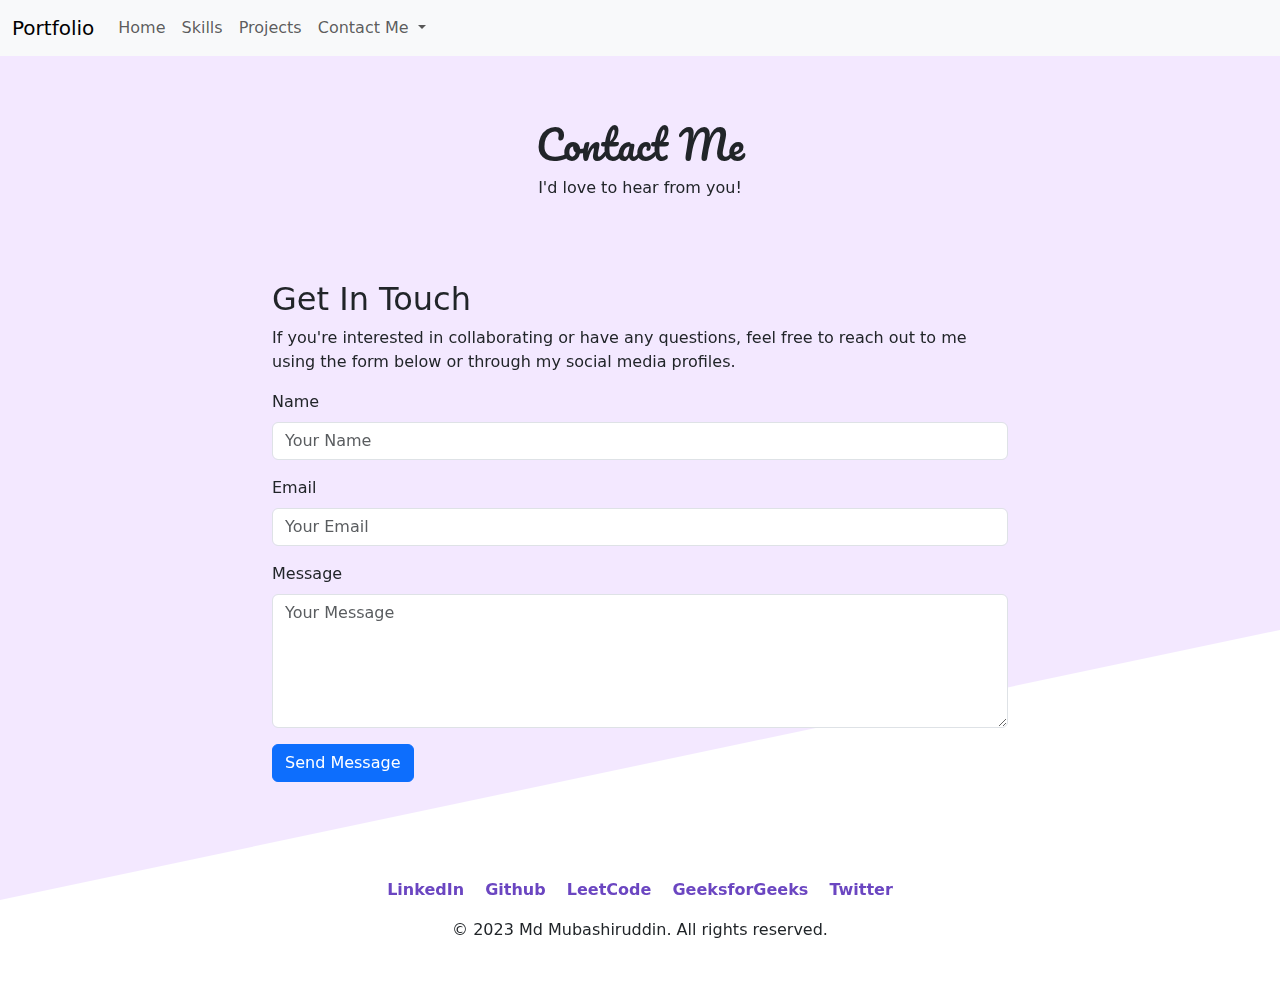
==== CapStone Project-2 Personal Site/contact.html @ beadb473 "Add files via upload" ====
<!DOCTYPE html>
<html lang="en">
<head>
    <meta charset="UTF-8">
    <meta name="viewport" content="width=device-width, initial-scale=1.0">
    <title>Contact Me - Md Mubashiruddin</title>
    <link href="https://fonts.googleapis.com/css2?family=Pacifico&family=Roboto:wght@300;400;700&display=swap" rel="stylesheet">
    <link rel="stylesheet" href="styles.css">
    <link href="https://cdn.jsdelivr.net/npm/bootstrap@5.3.0-alpha3/dist/css/bootstrap.min.css" rel="stylesheet">
    <script src="https://code.jquery.com/jquery-3.6.0.min.js"></script>
    <script src="https://cdn.jsdelivr.net/npm/@popperjs/core@2.11.6/dist/umd/popper.min.js"></script>
    <script src="https://cdn.jsdelivr.net/npm/bootstrap@5.3.0-alpha3/dist/js/bootstrap.min.js"></script>
</head>
<body>
    <div class="background-decoration"></div>

    <nav class="navbar navbar-expand-lg bg-body-tertiary">
      <div class="container-fluid">
        <a class="navbar-brand" href="#">Portfolio</a>
        <button class="navbar-toggler" type="button" data-bs-toggle="collapse" data-bs-target="#navbarNavDropdown" aria-controls="navbarNavDropdown" aria-expanded="false" aria-label="Toggle navigation">
          <span class="navbar-toggler-icon"></span>
        </button>
        <div class="collapse navbar-collapse" id="navbarNavDropdown">
          <ul class="navbar-nav">
            <li class="nav-item">
              <a class="nav-link" href="index.html#home">Home</a>
            </li>
            <li class="nav-item">
              <a class="nav-link" href="index.html#skills">Skills</a>
            </li>
            <li class="nav-item">
              <a class="nav-link" href="index.html#projects">Projects</a>
            </li>
            <li class="nav-item dropdown">
              <a class="nav-link dropdown-toggle" href="#" role="button" data-bs-toggle="dropdown" aria-expanded="false">
                Contact Me
              </a>
              <ul class="dropdown-menu">
                <li><a class="dropdown-item" href="https://www.linkedin.com/in/md-mubashiruddin">LinkedIn</a></li>
                <li><a class="dropdown-item" href="https://github.com/Amaanx6">Github</a></li>
                <li><a class="dropdown-item" href="https://leetcode.com/u/mubashirx/">LeetCode</a></li>
                <li><a class="dropdown-item" href="https://www.geeksforgeeks.org/user/mubashirx/">GeeksforGeeks</a></li>
                <li><a class="dropdown-item" href="https://twitter.com/amaanx_6">Twitter</a></li>
              </ul>
            </li>
          </ul>
        </div>
      </div>
    </nav>

    <header>
        <h1>Contact Me</h1>
        <p>I'd love to hear from you!</p>
    </header>

    <main>
        <section class="contact-form">
            <h2>Get In Touch</h2>
            <p>If you're interested in collaborating or have any questions, feel free to reach out to me using the form below or through my social media profiles.</p>
            <form action="#" method="post">
                <div class="mb-3">
                    <label for="name" class="form-label">Name</label>
                    <input type="text" class="form-control" id="name" placeholder="Your Name" required>
                </div>
                <div class="mb-3">
                    <label for="email" class="form-label">Email</label>
                    <input type="email" class="form-control" id="email" placeholder="Your Email" required>
                </div>
                <div class="mb-3">
                    <label for="message" class="form-label">Message</label>
                    <textarea class="form-control" id="message" rows="5" placeholder="Your Message" required></textarea>
                </div>
                <button type="submit" class="btn btn-primary">Send Message</button>
            </form>
        </section>
    </main>

    <footer>
        <div class="social-links">
            <a href="https://www.linkedin.com/in/md-mubashiruddin">LinkedIn</a>
            <a href="https://github.com/Amaanx6">Github</a>
            <a href="https://leetcode.com/u/mubashirx/">LeetCode</a>
            <a href="https://www.geeksforgeeks.org/user/mubashirx/">GeeksforGeeks</a>
            <a href="https://twitter.com/amaanx_6">Twitter</a>
        </div>
        <p>© 2023 Md Mubashiruddin. All rights reserved.</p>
    </footer>
</body>
</html>
---- CapStone Project-2 Personal Site/styles.css ----
:root { 
    --primary-color: #6b46c1;
    --secondary-color: #f3e8ff;
    --text-color: #2d3748;
    --accent-color: #9f7aea;
}

* {
    margin: 0;
    padding: 0;
    box-sizing: border-box;
}

body {
    font-family: 'Roboto', sans-serif;
    line-height: 1.6;
    color: var(--text-color);
    background-color: #fff;
}

.background-decoration {
    position: fixed;
    top: 0;
    left: 0;
    right: 0;
    bottom: 0;
    z-index: -1;
    background-color: var(--secondary-color);
    clip-path: polygon(0 0, 100% 0, 100% 70%, 0 100%);
}

header, main, footer {
    max-width: 800px;
    margin: 0 auto;
    padding: 2rem;
}

header {
    text-align: center;
    padding-top: 4rem;
}

h1 {
    font-family: 'Pacifico', cursive;
    font-size: 3rem;
    color: var(--primary-color);
    margin-bottom: 0.5rem;
}

h2 {
    font-size: 2rem;
    color: var(--primary-color);
    margin-bottom: 1rem;
}

.intro {
    text-align: center;
    margin-bottom: 4rem;
}

.profile-pic {
    width: 150px;
    height: 150px;
    border-radius: 50%;
    object-fit: cover;
    margin-bottom: 1rem;
    border: 5px solid white;
    box-shadow: 0 0 10px rgba(0, 0, 0, 0.1);
}

.skills, .projects, .contact {
    margin-bottom: 4rem;
}

.skill-icons {
    display: flex;
    justify-content: center;
    gap: 2rem;
    margin-bottom: 2rem;
}

.skill-icon {
    text-align: center;
}

.skill-icon img {
    width: 80px;
    height: 80px;
    object-fit: contain;
    margin-bottom: 0.5rem;
}

.project {
    background-color: var(--secondary-color);
    border-radius: 10px;
    padding: 1.5rem;
    margin-bottom: 1.5rem;
}

.contact {
    text-align: center;
}

.contact-button {
    display: inline-block;
    background-color: var(--primary-color);
    color: white;
    text-decoration: none;
    padding: 0.75rem 1.5rem;
    border-radius: 5px;
    font-weight: bold;
    margin-top: 1rem;
    transition: background-color 0.3s ease;
}

.contact-button:hover {
    background-color: var(--accent-color);
}

footer {
    text-align: center;
    padding-top: 4rem;
}

.social-links {
    margin-bottom: 1rem;
}

.social-links a {
    color: var(--primary-color);
    text-decoration: none;
    margin: 0 0.5rem;
    font-weight: bold;
}

.form-group label {
    font-weight: bold;
    color: var(--text-color);
}

.btn-primary {
    background-color: var(--primary-color);
    border-color: var(--primary-color);
}

.btn-primary:hover {
    background-color: var(--accent-color);
    border-color: var(--accent-color);
}

@media (max-width: 600px) {
    header, main, footer {
        padding: 1rem;
    }

    h1 {
        font-size: 2.5rem;
    }

    .skill-icons {
        flex-direction: column;
        align-items: center;
    }
    
}
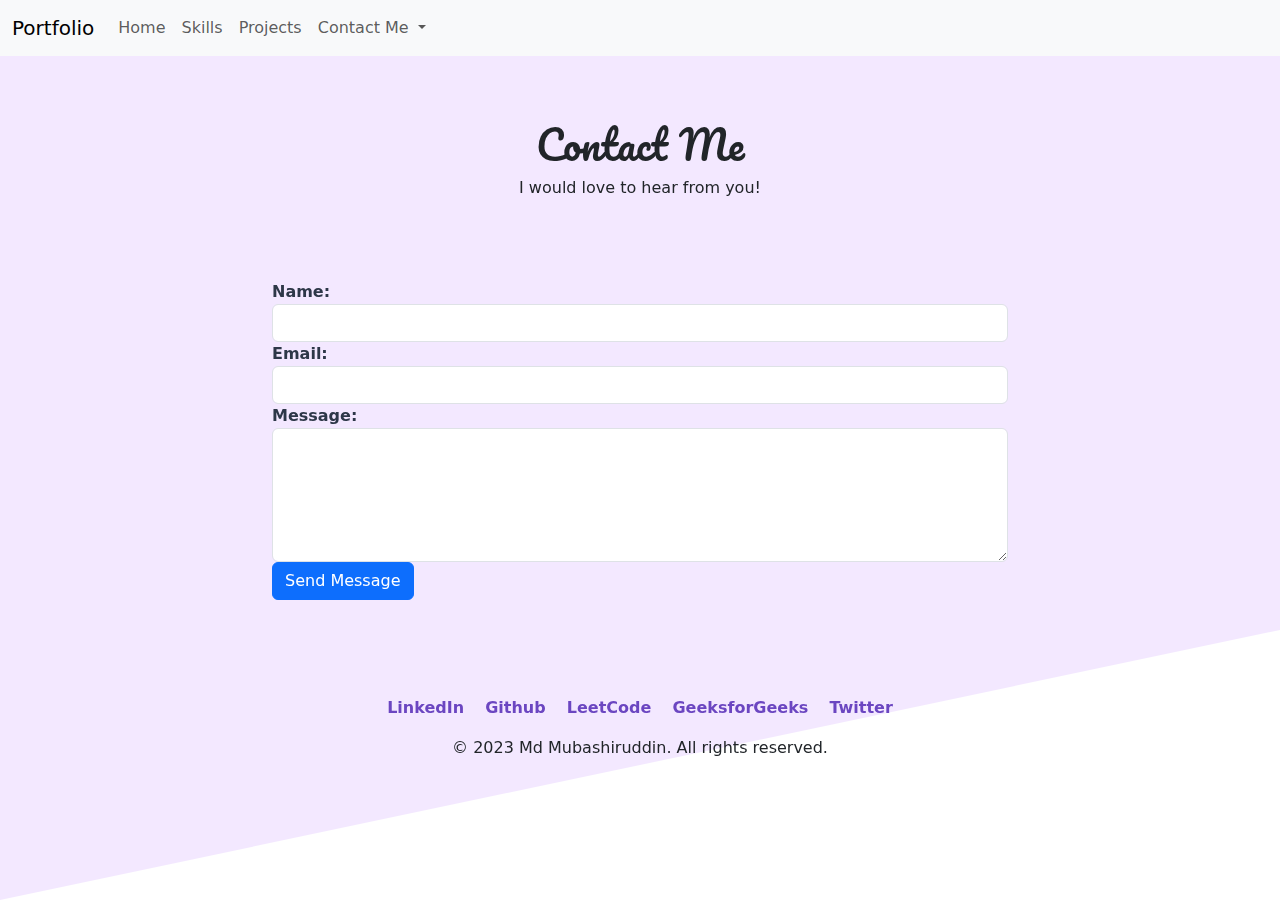
==== commit bc63df9e: "Add files via upload" ====
--- a/CapStone Project-2 Personal Site/contact.html
+++ b/CapStone Project-2 Personal Site/contact.html
@@ -15,60 +15,58 @@
     <div class="background-decoration"></div>
 
     <nav class="navbar navbar-expand-lg bg-body-tertiary">
-      <div class="container-fluid">
-        <a class="navbar-brand" href="#">Portfolio</a>
-        <button class="navbar-toggler" type="button" data-bs-toggle="collapse" data-bs-target="#navbarNavDropdown" aria-controls="navbarNavDropdown" aria-expanded="false" aria-label="Toggle navigation">
-          <span class="navbar-toggler-icon"></span>
-        </button>
-        <div class="collapse navbar-collapse" id="navbarNavDropdown">
-          <ul class="navbar-nav">
-            <li class="nav-item">
-              <a class="nav-link" href="index.html#home">Home</a>
-            </li>
-            <li class="nav-item">
-              <a class="nav-link" href="index.html#skills">Skills</a>
-            </li>
-            <li class="nav-item">
-              <a class="nav-link" href="index.html#projects">Projects</a>
-            </li>
-            <li class="nav-item dropdown">
-              <a class="nav-link dropdown-toggle" href="#" role="button" data-bs-toggle="dropdown" aria-expanded="false">
-                Contact Me
-              </a>
-              <ul class="dropdown-menu">
-                <li><a class="dropdown-item" href="https://www.linkedin.com/in/md-mubashiruddin">LinkedIn</a></li>
-                <li><a class="dropdown-item" href="https://github.com/Amaanx6">Github</a></li>
-                <li><a class="dropdown-item" href="https://leetcode.com/u/mubashirx/">LeetCode</a></li>
-                <li><a class="dropdown-item" href="https://www.geeksforgeeks.org/user/mubashirx/">GeeksforGeeks</a></li>
-                <li><a class="dropdown-item" href="https://twitter.com/amaanx_6">Twitter</a></li>
-              </ul>
-            </li>
-          </ul>
+        <div class="container-fluid">
+            <a class="navbar-brand" href="#">Portfolio</a>
+            <button class="navbar-toggler" type="button" data-bs-toggle="collapse" data-bs-target="#navbarNavDropdown" aria-controls="navbarNavDropdown" aria-expanded="false" aria-label="Toggle navigation">
+                <span class="navbar-toggler-icon"></span>
+            </button>
+            <div class="collapse navbar-collapse" id="navbarNavDropdown">
+                <ul class="navbar-nav">
+                    <li class="nav-item">
+                        <a class="nav-link" href="index.html#home">Home</a>
+                    </li>
+                    <li class="nav-item">
+                        <a class="nav-link" href="index.html#skills">Skills</a>
+                    </li>
+                    <li class="nav-item">
+                        <a class="nav-link" href="index.html#projects">Projects</a>
+                    </li>
+                    <li class="nav-item dropdown">
+                        <a class="nav-link dropdown-toggle" href="#" role="button" data-bs-toggle="dropdown" aria-expanded="false">
+                            Contact Me
+                        </a>
+                        <ul class="dropdown-menu">
+                            <li><a class="dropdown-item" href="https://www.linkedin.com/in/md-mubashiruddin">LinkedIn</a></li>
+                            <li><a class="dropdown-item" href="https://github.com/Amaanx6">Github</a></li>
+                            <li><a class="dropdown-item" href="https://leetcode.com/u/mubashirx/">LeetCode</a></li>
+                            <li><a class="dropdown-item" href="https://www.geeksforgeeks.org/user/mubashirx/">GeeksforGeeks</a></li>
+                            <li><a class="dropdown-item" href="https://twitter.com/amaanx_6">Twitter</a></li>
+                        </ul>
+                    </li>
+                </ul>
+            </div>
         </div>
-      </div>
     </nav>
 
-    <header>
+    <header id="contact">
         <h1>Contact Me</h1>
-        <p>I'd love to hear from you!</p>
+        <p>I would love to hear from you!</p>
     </header>
 
     <main>
         <section class="contact-form">
-            <h2>Get In Touch</h2>
-            <p>If you're interested in collaborating or have any questions, feel free to reach out to me using the form below or through my social media profiles.</p>
-            <form action="#" method="post">
-                <div class="mb-3">
-                    <label for="name" class="form-label">Name</label>
-                    <input type="text" class="form-control" id="name" placeholder="Your Name" required>
+            <form action="submit_form.php" method="POST">
+                <div class="form-group">
+                    <label for="name">Name:</label>
+                    <input type="text" class="form-control" id="name" name="name" required>
                 </div>
-                <div class="mb-3">
-                    <label for="email" class="form-label">Email</label>
-                    <input type="email" class="form-control" id="email" placeholder="Your Email" required>
+                <div class="form-group">
+                    <label for="email">Email:</label>
+                    <input type="email" class="form-control" id="email" name="email" required>
                 </div>
-                <div class="mb-3">
-                    <label for="message" class="form-label">Message</label>
-                    <textarea class="form-control" id="message" rows="5" placeholder="Your Message" required></textarea>
+                <div class="form-group">
+                    <label for="message">Message:</label>
+                    <textarea class="form-control" id="message" name="message" rows="5" required></textarea>
                 </div>
                 <button type="submit" class="btn btn-primary">Send Message</button>
             </form>
--- a/CapStone Project-2 Personal Site/styles.css
+++ b/CapStone Project-2 Personal Site/styles.css
@@ -133,6 +133,10 @@
     font-weight: bold;
 }
 
+.social-links a:focus {
+    outline: 2px dashed var(--primary-color);
+}
+
 .form-group label {
     font-weight: bold;
     color: var(--text-color);
@@ -162,4 +166,24 @@
         align-items: center;
     }
     
+    .skill-icon {
+        margin-bottom: 1rem; /* Space between icons */
+    }
+    
+    .contact-form {
+        max-width: 600px;
+        margin: 0 auto;
+        padding: 2rem;
+        background-color: var(--secondary-color);
+        border-radius: 10px;
+        box-shadow: 0 0 10px rgba(0, 0, 0, 0.1);
+    }
+
+    .form-control {
+        border-radius: 5px;
+    }
+
+    .form-control:focus {
+        box-shadow: 0 0 5px var(--accent-color);
+    }
 }
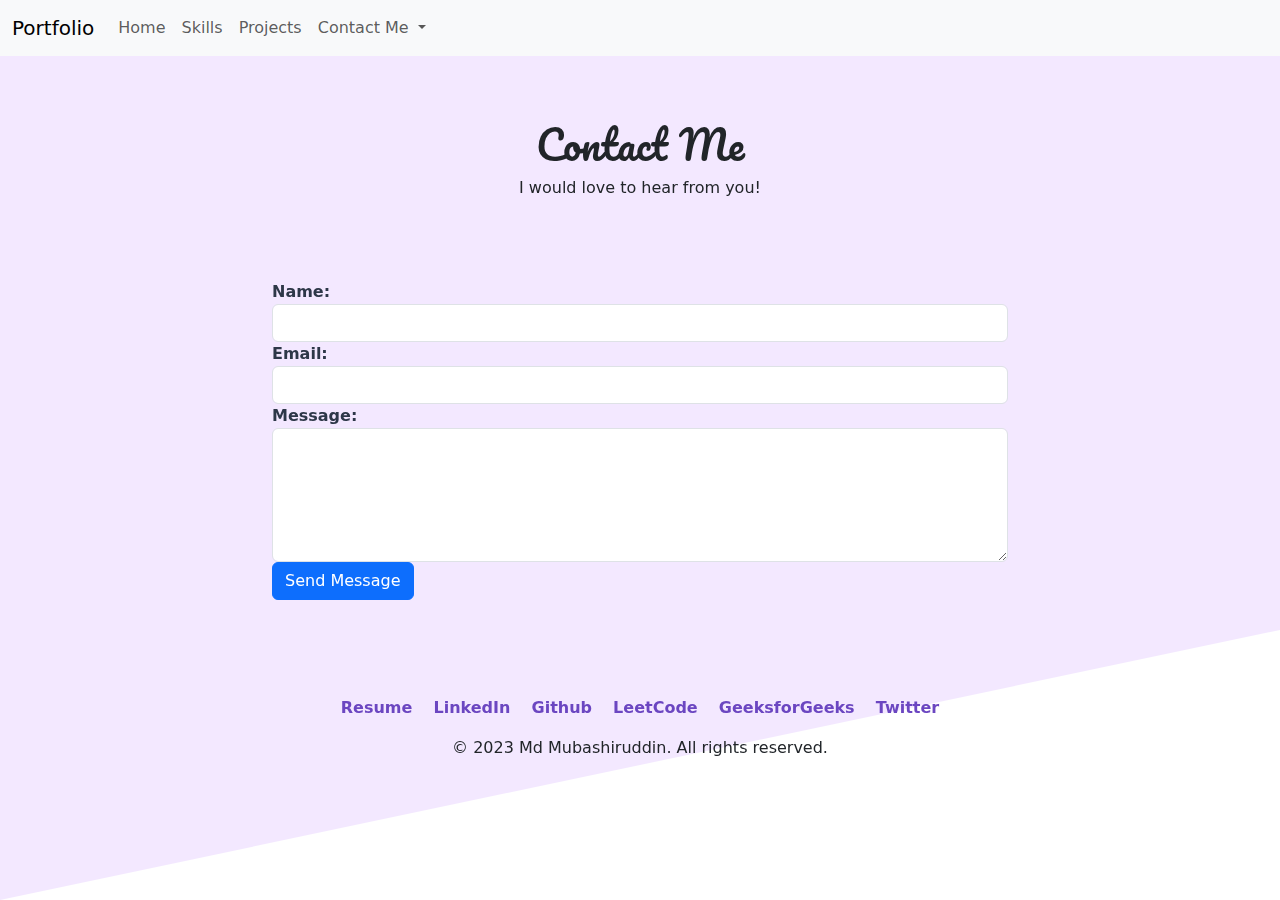
==== commit eab61dfb: "Update contact.html" ====
--- a/CapStone Project-2 Personal Site/contact.html
+++ b/CapStone Project-2 Personal Site/contact.html
@@ -55,7 +55,9 @@
 
     <main>
         <section class="contact-form">
-            <form action="submit_form.php" method="POST">
+            <form 
+            action="https://formspree.io/f/mgvewzvz" 
+            method="POST">
                 <div class="form-group">
                     <label for="name">Name:</label>
                     <input type="text" class="form-control" id="name" name="name" required>
@@ -75,6 +77,7 @@
 
     <footer>
         <div class="social-links">
+            <a href="https://www.canva.com/design/DAGTigeJZK4/TZhxJ8qF9Gpi3KG5DmFapg/view?utm_content=DAGTigeJZK4&utm_campaign=designshare&utm_medium=link&utm_source=editor">Resume</a>
             <a href="https://www.linkedin.com/in/md-mubashiruddin">LinkedIn</a>
             <a href="https://github.com/Amaanx6">Github</a>
             <a href="https://leetcode.com/u/mubashirx/">LeetCode</a>
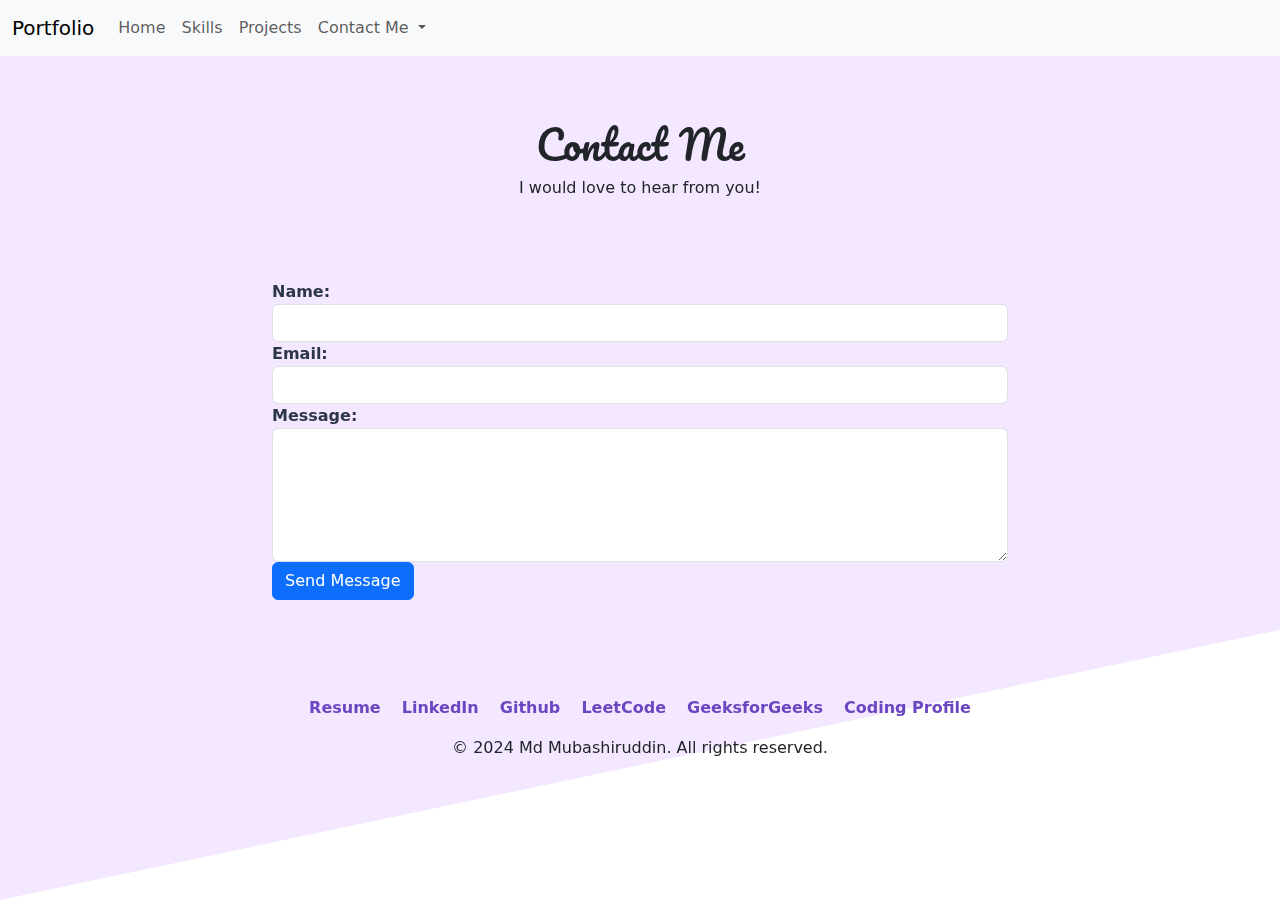
==== commit 585d3591: "Update contact.html" ====
--- a/CapStone Project-2 Personal Site/contact.html
+++ b/CapStone Project-2 Personal Site/contact.html
@@ -82,9 +82,9 @@
             <a href="https://github.com/Amaanx6">Github</a>
             <a href="https://leetcode.com/u/mubashirx/">LeetCode</a>
             <a href="https://www.geeksforgeeks.org/user/mubashirx/">GeeksforGeeks</a>
-            <a href="https://twitter.com/amaanx_6">Twitter</a>
+            <a href="https://codolio.com/profile/mubashirx">Coding Profile</a>
         </div>
-        <p>© 2023 Md Mubashiruddin. All rights reserved.</p>
+        <p>© 2024 Md Mubashiruddin. All rights reserved.</p>
     </footer>
 </body>
 </html>
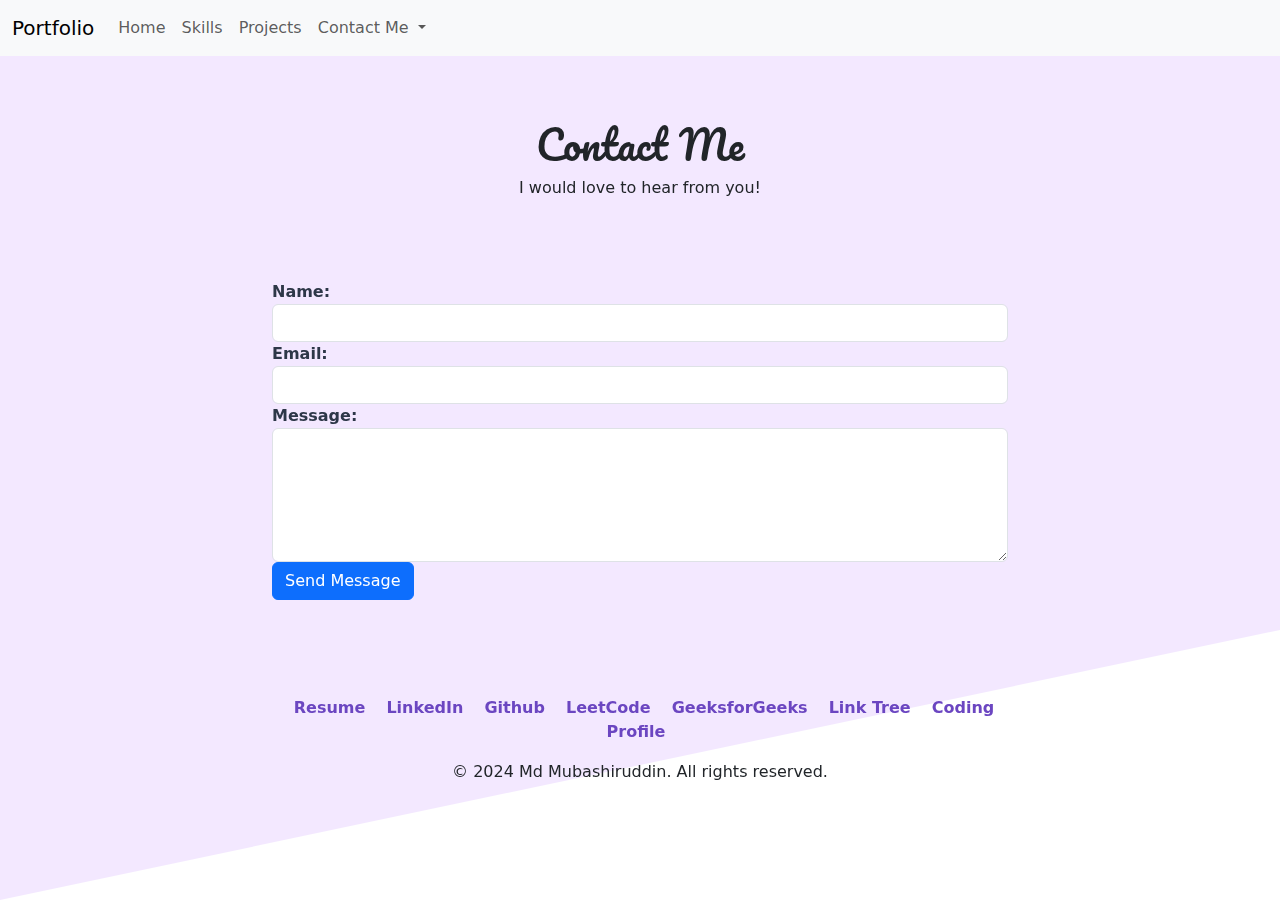
==== commit 6f52d438: "Update contact.html" ====
--- a/CapStone Project-2 Personal Site/contact.html
+++ b/CapStone Project-2 Personal Site/contact.html
@@ -82,6 +82,7 @@
             <a href="https://github.com/Amaanx6">Github</a>
             <a href="https://leetcode.com/u/mubashirx/">LeetCode</a>
             <a href="https://www.geeksforgeeks.org/user/mubashirx/">GeeksforGeeks</a>
+            <a href="https://linktr.ee/Mubashirx">Link Tree</a>
             <a href="https://codolio.com/profile/mubashirx">Coding Profile</a>
         </div>
         <p>© 2024 Md Mubashiruddin. All rights reserved.</p>
